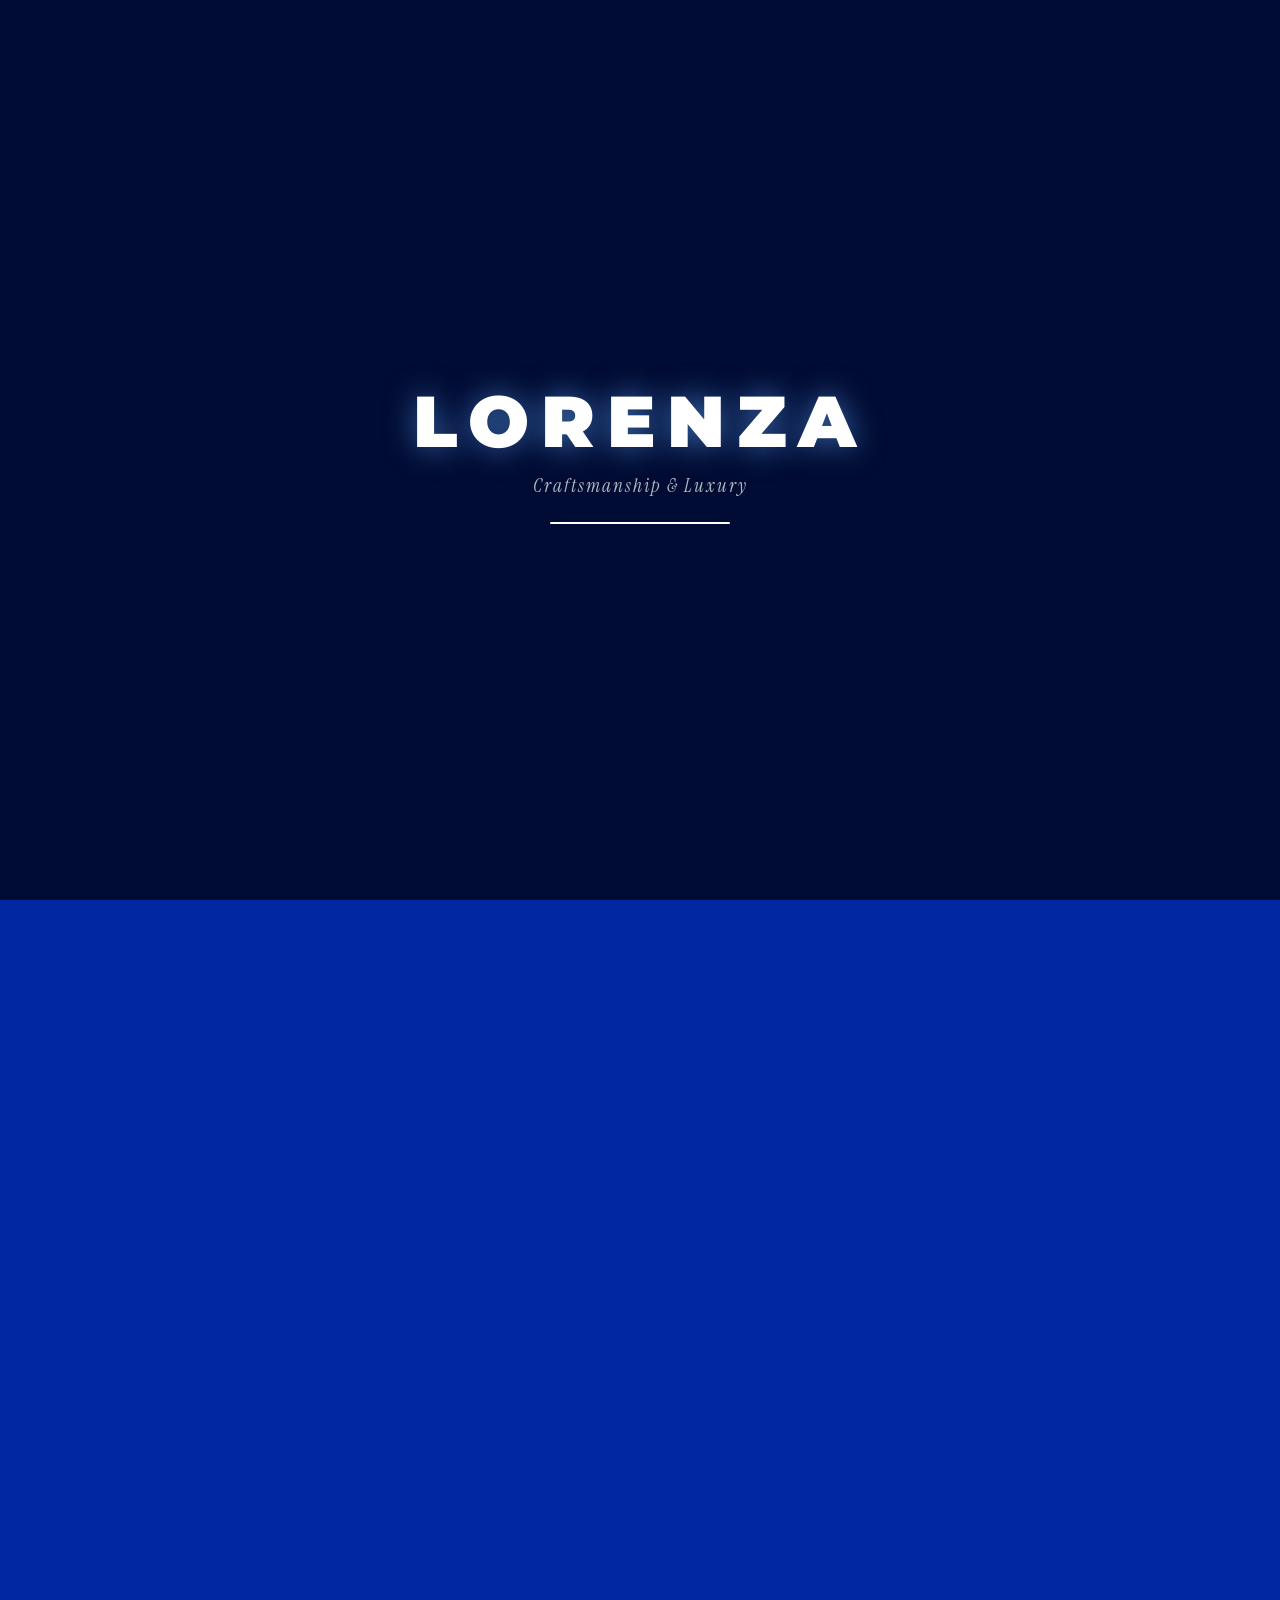
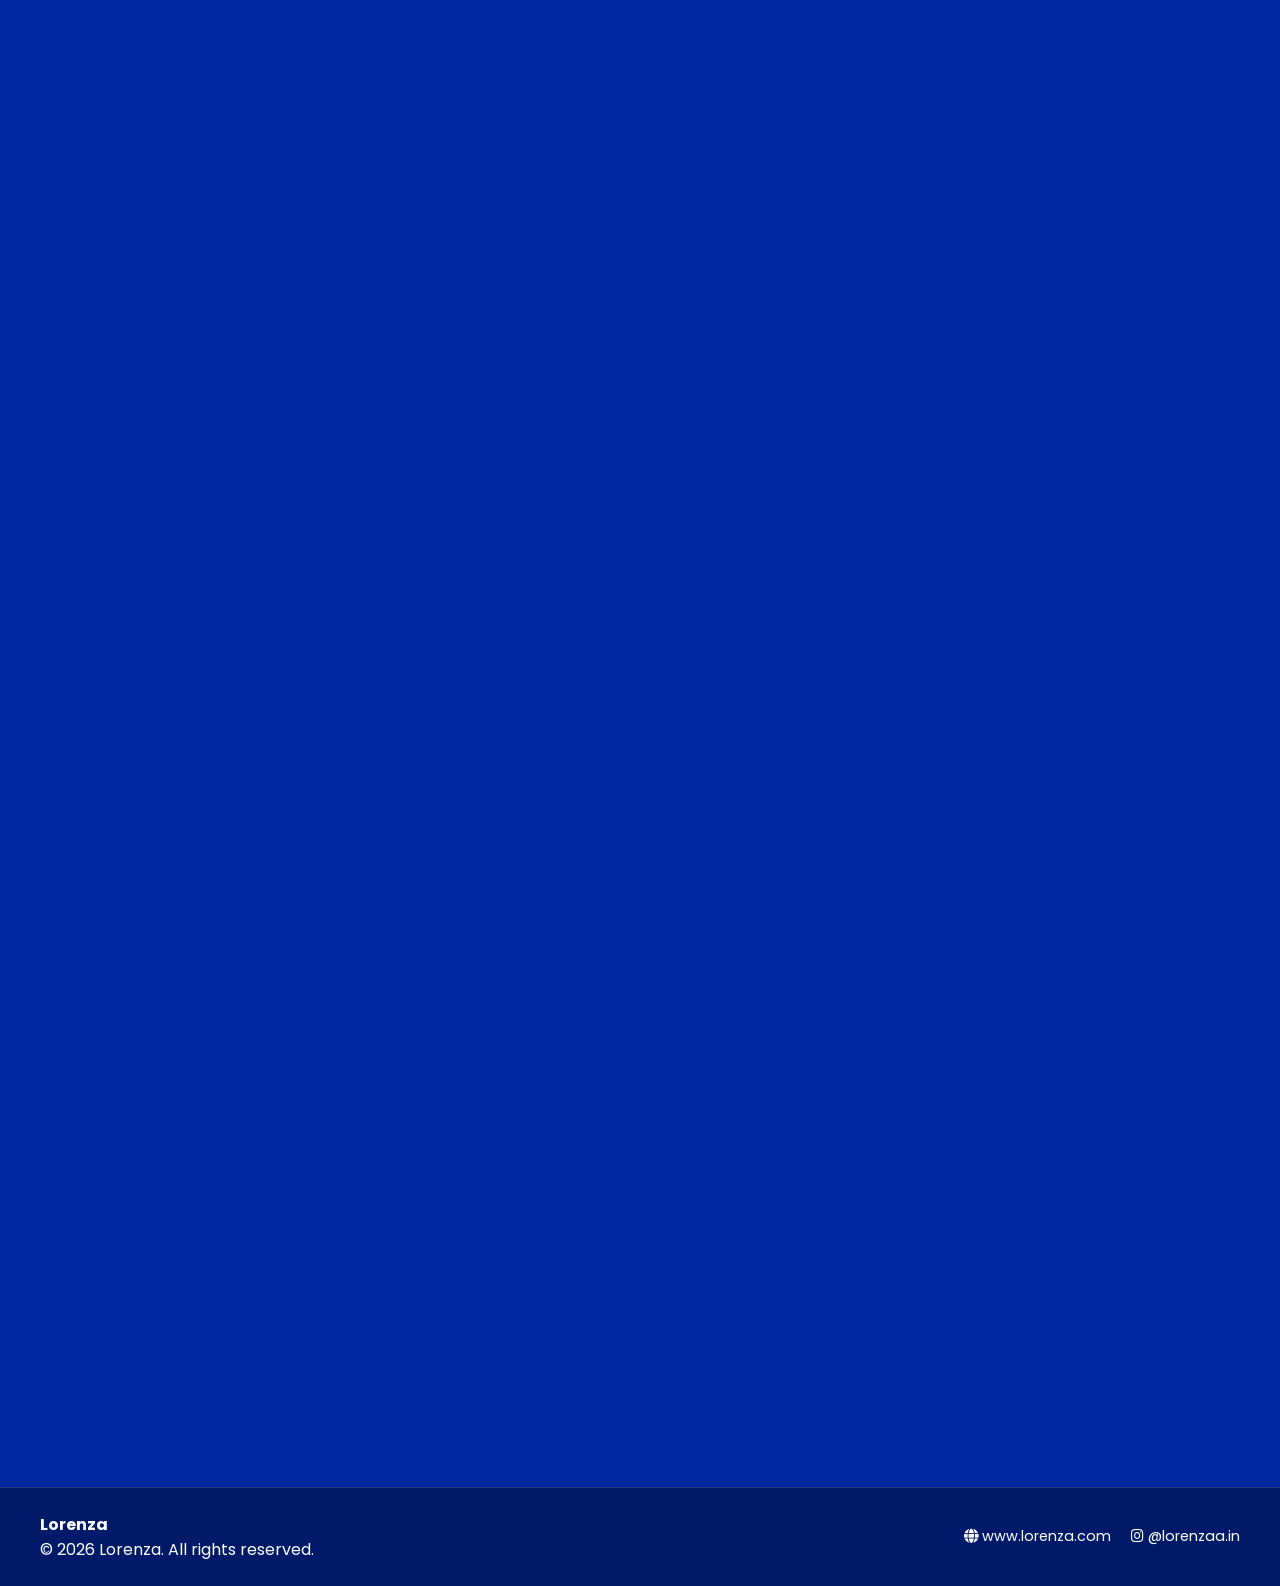
==== index.html @ 046323b3 "Rename main.html to index.html" ====
<!DOCTYPE html>
<html lang="en">
<head>
    <meta charset="UTF-8">
    <meta name="viewport" content="width=device-width, initial-scale=1.0">
    <title>Lorenza | Your Shopping Destination</title>
    
    <!-- Google Fonts -->
    <link rel="preconnect" href="https://fonts.googleapis.com">
    <link rel="preconnect" href="https://fonts.gstatic.com" crossorigin>
    <link href="https://fonts.googleapis.com/css2?family=Instrument+Serif:ital@0;1&family=Montserrat:wght@900&family=Poppins:wght@300;400;500;600;700&display=swap" rel="stylesheet">
    
    <!-- FontAwesome Icons -->
    <link rel="stylesheet" href="https://cdnjs.cloudflare.com/ajax/libs/font-awesome/6.4.0/css/all.min.css">
    
    <link rel="stylesheet" href="style.css">
</head>
<body>

    <!-- Minimalist Text Preloader -->
    <div id="preloader">
        <div class="preloader-content">
            <h1 class="loader-logo">LORENZA</h1>
            <p class="loader-tagline">Craftsmanship & Luxury</p>
            <div class="loader-bar"><div class="loader-progress"></div></div>
        </div>
    </div>

    <!-- Wavy Background Overlay -->
    <div class="bg-pattern"></div>

    <!-- Glassmorphic Nav Bar -->
    <div class="nav-bar">
        <div class="logo">
            <img src="Assets/logo.png" alt="Lorenza Logo">
            <h4 class="head-nav-bar">Lorenza</h4>
        </div>
        
        <button class="menu-toggle" id="menu-toggle" aria-label="Toggle Navigation Menu">
            <i class="fa-solid fa-bars"></i>
        </button>

        <ul id="nav-links">
            <li><a href="#home">Home</a></li>
            <li><a href="#products">Products</a></li>
            <li><a href="#craftsmanship">Craftsmanship</a></li>
            <li><a href="#reviews">Reviews</a></li>
            <li><a href="#faq">FAQ</a></li>
            <li><a href="#contact">Contact</a></li>
            <li><button id="open-admin-btn" class="nav-admin-btn"><i class="fa-solid fa-lock"></i> Admin</button></li>
        </ul>
    </div>

    <!-- 1. Hero Section -->
    <section class="hero reveal" id="home">
        <p class="kicker">Introducing</p>
        
        <h1 class="brand-display">
            <span>LO</span>
            <span>REN</span>
            <span>ZA</span>
        </h1>

        <p class="tagline">Your Premium Shopping Destination.</p>
        
        <div class="hero-actions">
            <a href="#products" class="btn btn-primary">Shop New Arrivals <i class="fa-solid fa-arrow-right"></i></a>
            <a href="#reviews" class="btn btn-secondary">Client Feedback</a>
        </div>
    </section>

    <!-- Press Banner -->
    <section class="press-strip reveal">
        <p class="press-title">AS FEATURED IN</p>
        <div class="press-logos">
            <span>VOGUE</span>
            <span>GQ</span>
            <span>HARPER'S BAZAAR</span>
            <span>ELLE</span>
            <span>ARCHITECTURAL DIGEST</span>
        </div>
    </section>

    <!-- 2. Featured Products Section -->
    <section class="products-section reveal" id="products">
        <div class="section-header">
            <h2>Curated Collection</h2>
            <p>Handcrafted quality and modern luxury delivered straight to your door.</p>
        </div>

        <!-- Dynamic Product Grid -->
        <div class="product-grid" id="product-grid"></div>
    </section>

    <!-- 3. Craftsmanship Spotlight Section -->
    <section class="craft-section reveal" id="craftsmanship">
        <div class="craft-grid">
            <div class="craft-card glass-card">
                <i class="fa-solid fa-gem craft-icon"></i>
                <h3>Hand-Selected Materials</h3>
                <p>Every piece originates from top-tier full-grain Tuscan leather, sapphire crystal glass, and aerospace-grade acoustics.</p>
            </div>
            <div class="craft-card glass-card">
                <i class="fa-solid fa-compass-drafting craft-icon"></i>
                <h3>Precision Engineering</h3>
                <p>Designed with exact tolerances. Our chronographs and audio equipment undergo over 120 hours of manual testing.</p>
            </div>
            <div class="craft-card glass-card">
                <i class="fa-solid fa-award craft-icon"></i>
                <h3>Lifetime Guarantee</h3>
                <p>We stand behind the timeless durability of our goods with comprehensive authenticity & care certificates.</p>
            </div>
        </div>
    </section>

    <!-- 4. Humanized Reviews Section -->
    <section class="reviews-section reveal" id="reviews">
        <div class="section-header">
            <p class="subtitle">Real Experiences</p>
            <h2>What Our Clients Say</h2>
            <p>Unfiltered stories from patrons around the world.</p>
        </div>

        <div class="reviews-grid">
            <!-- Review 1 -->
            <div class="review-card glass-card">
                <div class="review-card-top">
                    <div class="reviewer-profile">
                        <img src="https://images.unsplash.com/photo-1534528741775-53994a69daeb?q=80&w=200&auto=format&fit=crop" alt="Sophia Lin" class="reviewer-avatar">
                        <div>
                            <strong>Sophia Lin</strong>
                            <span class="reviewer-location">London, UK</span>
                        </div>
                    </div>
                    <span class="verified-badge"><i class="fa-solid fa-circle-check"></i> Verified Buyer</span>
                </div>

                <div class="stars">
                    <i class="fa-solid fa-star"></i><i class="fa-solid fa-star"></i><i class="fa-solid fa-star"></i><i class="fa-solid fa-star"></i><i class="fa-solid fa-star"></i>
                </div>

                <p class="review-text">"I was honestly nervous buying leather online without feeling it first. But when the package arrived three days later, the smell of genuine Italian leather filled the room. Fits my 15" laptop effortlessly, and six months in, the leather is aging into a gorgeous patina."</p>

                <div class="purchased-tag">
                    <i class="fa-solid fa-bag-shopping"></i> Purchased: <span>The Royal Leather Tote</span>
                </div>
            </div>

            <!-- Review 2 -->
            <div class="review-card glass-card">
                <div class="review-card-top">
                    <div class="reviewer-profile">
                        <img src="https://images.unsplash.com/photo-1507003211169-0a1dd7228f2d?q=80&w=200&auto=format&fit=crop" alt="David Miller" class="reviewer-avatar">
                        <div>
                            <strong>David Miller</strong>
                            <span class="reviewer-location">Toronto, Canada</span>
                        </div>
                    </div>
                    <span class="verified-badge"><i class="fa-solid fa-circle-check"></i> Verified Buyer</span>
                </div>

                <div class="stars">
                    <i class="fa-solid fa-star"></i><i class="fa-solid fa-star"></i><i class="fa-solid fa-star"></i><i class="fa-solid fa-star"></i><i class="fa-solid fa-star"></i>
                </div>

                <p class="review-text">"Placed my order directly over WhatsApp while sitting at my desk—super quick response from the support team. The chronograph has a solid, substantial weight on the wrist, and the sapphire glass hasn't picked up a single scratch despite daily office wear."</p>

                <div class="purchased-tag">
                    <i class="fa-solid fa-bag-shopping"></i> Purchased: <span>Monarch Chronograph</span>
                </div>
            </div>

            <!-- Review 3 -->
            <div class="review-card glass-card">
                <div class="review-card-top">
                    <div class="reviewer-profile">
                        <img src="https://images.unsplash.com/photo-1517841905240-472988babdf9?q=80&w=200&auto=format&fit=crop" alt="Priya Sharma" class="reviewer-avatar">
                        <div>
                            <strong>Priya Sharma</strong>
                            <span class="reviewer-location">Bengaluru, India</span>
                        </div>
                    </div>
                    <span class="verified-badge"><i class="fa-solid fa-circle-check"></i> Verified Buyer</span>
                </div>

                <div class="stars">
                    <i class="fa-solid fa-star"></i><i class="fa-solid fa-star"></i><i class="fa-solid fa-star"></i><i class="fa-solid fa-star"></i><i class="fa-solid fa-star"></i>
                </div>

                <p class="review-text">"Gifted these frames to my partner for his birthday. The gift packaging felt like a luxury event in itself. The frames are light, don't pinch behind the ears, and look sharp in direct sunlight."</p>

                <div class="purchased-tag">
                    <i class="fa-solid fa-bag-shopping"></i> Purchased: <span>Azure Aviator Frames</span>
                </div>
            </div>
        </div>
    </section>

    <!-- 5. FAQ Accordion Section -->
    <section class="faq-section reveal" id="faq">
        <div class="glass-container">
            <div class="section-header">
                <p class="subtitle">Information & Support</p>
                <h2>Frequently Asked Questions</h2>
            </div>
            <div class="faq-accordion">
                <div class="faq-item">
                    <button class="faq-question"><span>How do I place an order on Lorenza?</span> <i class="fa-solid fa-chevron-down"></i></button>
                    <div class="faq-answer"><p>Simply click "Add to Bag" on any catalog item. Our automated system directly connects you to our private WhatsApp VIP Order Concierge with pre-filled item specifications.</p></div>
                </div>
                <div class="faq-item">
                    <button class="faq-question"><span>Are all items 100% authentic?</span> <i class="fa-solid fa-chevron-down"></i></button>
                    <div class="faq-answer"><p>Yes. Every piece is sourced directly from artisan workshops and comes with a serial-numbered certificate of authenticity.</p></div>
                </div>
                <div class="faq-item">
                    <button class="faq-question"><span>What is your global express shipping timeline?</span> <i class="fa-solid fa-chevron-down"></i></button>
                    <div class="faq-answer"><p>We offer complimentary express shipping on orders over $150. Typical international delivery time spans 2 to 5 business days via DHL Express.</p></div>
                </div>
                <div class="faq-item">
                    <button class="faq-question"><span>How does the Admin Management Portal work?</span> <i class="fa-solid fa-chevron-down"></i></button>
                    <div class="faq-answer"><p>Click the "Admin" button in the navigation header, log in with authorized credentials, and manage live inventory, product photos, pricing, and stock status in real-time.</p></div>
                </div>
            </div>
        </div>
    </section>

    <!-- 6. Services Section -->
    <section class="services-section reveal" id="services">
        <div class="service-box">
            <i class="fa-solid fa-truck-fast"></i>
            <h3>Express Delivery</h3>
            <p>Complimentary global shipping on all orders over $150.</p>
        </div>
        <div class="service-box">
            <i class="fa-solid fa-shield-halved"></i>
            <h3>Authenticity Guaranteed</h3>
            <p>100% verified authentic goods sourced directly from artisan ateliers.</p>
        </div>
        <div class="service-box">
            <i class="fa-solid fa-headset"></i>
            <h3>VIP Support</h3>
            <p>Dedicated 24/7 concierge service for personalized style consultations.</p>
        </div>
    </section>

    <!-- 7. Newsletter Section -->
    <section class="newsletter-section reveal" id="contact">
        <div class="newsletter-card">
            <h2>Join the Lorenza Club</h2>
            <p>Subscribe to receive private invitations to new drops and private sales.</p>
            <form class="newsletter-form" onsubmit="event.preventDefault();">
                <input type="email" placeholder="Enter your email address..." required aria-label="Email address">
                <button type="submit">Subscribe</button>
            </form>
        </div>
    </section>

    <!-- Footer -->
    <footer class="footer-bar">
        <div class="footer-brand">
            <h4>Lorenza</h4>
            <p>© 2026 Lorenza. All rights reserved.</p>
        </div>
        <div class="footer-links">
            <a href="https://www.lorenza.com" target="_blank"><i class="fa-solid fa-globe"></i> www.lorenza.com</a>
            <a href="https://instagram.com/lorenzaa.in" target="_blank"><i class="fa-brands fa-instagram"></i> @lorenzaa.in</a>
        </div>
    </footer>

    <!-- Toast Notification -->
    <div id="toast" class="toast-notification">
        <i class="fa-brands fa-whatsapp"></i>
        <span id="toast-msg">Opening WhatsApp...</span>
    </div>

    <!-- ADMIN LOGIN MODAL -->
    <div class="modal-overlay" id="login-modal">
        <div class="modal-card">
            <button class="modal-close" id="close-login-btn"><i class="fa-solid fa-xmark"></i></button>
            <div class="modal-header">
                <i class="fa-solid fa-shield-halved modal-icon"></i>
                <h2>Admin Verification</h2>
                <p>Enter high-security credentials to access Lorenza portal.</p>
            </div>
            <form id="admin-login-form">
                <div class="form-group">
                    <label for="admin-email">Admin Email</label>
                    <input type="email" id="admin-email" placeholder="admin@lorenza.com" required>
                </div>
                <div class="form-group">
                    <label for="admin-pass">Security Password</label>
                    <input type="password" id="admin-pass" placeholder="••••••••••••" required>
                </div>
                <p class="error-msg" id="login-error">Incorrect credentials. Please try again.</p>
                <button type="submit" class="btn btn-primary full-width">Verify & Login</button>
            </form>
        </div>
    </div>

    <!-- ADVANCED ADMIN DASHBOARD MODAL -->
    <div class="modal-overlay" id="admin-modal">
        <div class="modal-card modal-dashboard">
            <div class="dash-top-bar">
                <div class="dash-title">
                    <i class="fa-solid fa-sliders"></i>
                    <div>
                        <h2>Lorenza Control Center</h2>
                        <p>Manage inventory, upload photos, and update catalog in real-time.</p>
                    </div>
                </div>
                <button class="btn btn-secondary btn-sm" id="admin-logout-btn"><i class="fa-solid fa-right-from-bracket"></i> Logout</button>
            </div>

            <!-- Stats Summary -->
            <div class="admin-stats-grid">
                <div class="stat-card">
                    <i class="fa-solid fa-box-archive"></i>
                    <div><span class="stat-value" id="stat-total-products">0</span><span class="stat-label">Total Items</span></div>
                </div>
                <div class="stat-card">
                    <i class="fa-solid fa-dollar-sign"></i>
                    <div><span class="stat-value" id="stat-total-value">$0.00</span><span class="stat-label">Catalog Value</span></div>
                </div>
                <div class="stat-card">
                    <i class="fa-solid fa-circle-check"></i>
                    <div><span class="stat-value" id="stat-instock-count">0</span><span class="stat-label">In Stock</span></div>
                </div>
            </div>

            <!-- Navigation Tabs -->
            <div class="admin-tabs">
                <button class="tab-btn active" id="tab-btn-list"><i class="fa-solid fa-list"></i> Catalog Inventory</button>
                <button class="tab-btn" id="tab-btn-add"><i class="fa-solid fa-plus"></i> <span id="add-tab-title">Add New Product</span></button>
            </div>

            <!-- TAB 1: Catalog Management Table -->
            <div class="tab-content active" id="tab-content-list">
                <div class="table-actions">
                    <div class="search-input-box">
                        <i class="fa-solid fa-magnifying-glass"></i>
                        <input type="text" id="admin-search-input" placeholder="Search catalog by name...">
                    </div>
                </div>
                <div class="table-responsive">
                    <table class="admin-table">
                        <thead>
                            <tr>
                                <th>Photo</th>
                                <th>Title</th>
                                <th>Category</th>
                                <th>Price</th>
                                <th>Status</th>
                                <th>Actions</th>
                            </tr>
                        </thead>
                        <tbody id="admin-table-body"></tbody>
                    </table>
                </div>
            </div>

            <!-- TAB 2: Add/Edit Product Form -->
            <div class="tab-content" id="tab-content-add">
                <form id="add-product-form" class="admin-form">
                    <input type="hidden" id="edit-prod-id" value="">
                    
                    <div class="form-grid">
                        <div class="form-group">
                            <label for="prod-title">Product Title</label>
                            <input type="text" id="prod-title" placeholder="e.g. Royal Leather Tote" required>
                        </div>
                        <div class="form-group">
                            <label for="prod-price">Price ($)</label>
                            <input type="number" step="0.01" id="prod-price" placeholder="340.00" required>
                        </div>
                    </div>

                    <div class="form-grid">
                        <div class="form-group">
                            <label for="prod-category">Category</label>
                            <select id="prod-category" class="form-select" required>
                                <option value="Bags">Bags & Leather</option>
                                <option value="Watches">Timepieces & Watches</option>
                                <option value="Audio">Audio & Studio</option>
                                <option value="Eyewear">Eyewear & Frames</option>
                                <option value="Accessories">Accessories</option>
                            </select>
                        </div>
                        <div class="form-group">
                            <label for="prod-badge">Badge Tag (Optional)</label>
                            <input type="text" id="prod-badge" placeholder="e.g. Bestseller, Limited, New">
                        </div>
                    </div>

                    <div class="form-group">
                        <label>Product Image</label>
                        <div class="image-upload-wrapper">
                            <div class="file-dropzone">
                                <i class="fa-solid fa-cloud-arrow-up"></i>
                                <span>Choose Image File</span>
                                <input type="file" id="prod-file-input" accept="image/*">
                            </div>
                            <span class="upload-or">OR</span>
                            <input type="url" id="prod-image-url" placeholder="Paste Direct Image URL (https://...)" class="url-fallback-input">
                        </div>
                        <div id="image-preview-container" class="preview-box hidden">
                            <img id="image-preview" src="" alt="Preview">
                            <span class="preview-filename" id="preview-filename">Selected photo</span>
                        </div>
                    </div>

                    <div class="form-group">
                        <label for="prod-desc">Description (Optional)</label>
                        <textarea id="prod-desc" rows="3" placeholder="Brief details regarding materials, sizing, or origins..."></textarea>
                    </div>

                    <div class="form-group checkbox-group">
                        <label class="toggle-switch">
                            <input type="checkbox" id="prod-instock" checked>
                            <span class="slider"></span>
                        </label>
                        <span>Item is In Stock & Available for Order</span>
                    </div>

                    <div class="form-actions">
                        <button type="button" class="btn btn-secondary" id="cancel-edit-btn">Cancel</button>
                        <button type="submit" class="btn btn-primary" id="save-prod-btn"><i class="fa-solid fa-floppy-disk"></i> Save Product</button>
                    </div>
                </form>
            </div>
        </div>
    </div>

    <script type="module" src="script.js"></script>
</body>
</html>
---- style.css ----
/* --- Resets & Global Styles --- */
* {
    margin: 0;
    padding: 0;
    box-sizing: border-box;
    scroll-behavior: smooth;
}

body {
    font-family: 'Poppins', sans-serif;
    background-color: #0128a1;
    color: #ffffff;
    min-height: 100vh;
    overflow-x: hidden;
    position: relative;
}

/* --- Minimalist Text Preloader --- */
#preloader {
    position: fixed;
    inset: 0;
    background: #000c33;
    z-index: 9999;
    display: flex;
    align-items: center;
    justify-content: center;
    transition: opacity 0.8s ease, visibility 0.8s ease;
}

#preloader.fade-out {
    opacity: 0;
    visibility: hidden;
}

.preloader-content {
    text-align: center;
}

.loader-logo {
    font-family: 'Montserrat', sans-serif;
    font-size: clamp(2.5rem, 6vw, 4.5rem);
    font-weight: 900;
    letter-spacing: 12px;
    color: #ffffff;
    animation: loaderPulse 2s ease-in-out infinite alternate;
    text-shadow: 0 0 30px rgba(96, 165, 250, 0.6);
}

.loader-tagline {
    font-family: 'Instrument Serif', serif;
    font-style: italic;
    font-size: 1.2rem;
    color: rgba(255, 255, 255, 0.7);
    margin: 8px 0 24px;
    letter-spacing: 2px;
}

.loader-bar {
    width: 180px;
    height: 2px;
    background: rgba(255, 255, 255, 0.15);
    margin: 0 auto;
    border-radius: 4px;
    overflow: hidden;
}

.loader-progress {
    width: 100%;
    height: 100%;
    background: #ffffff;
    animation: loaderSlide 1.5s cubic-bezier(0.65, 0, 0.35, 1) infinite;
}

@keyframes loaderPulse {
    0% { opacity: 0.6; transform: scale(0.98); }
    100% { opacity: 1; transform: scale(1); }
}

@keyframes loaderSlide {
    0% { transform: translateX(-100%); }
    100% { transform: translateX(100%); }
}

/* --- Background Pattern --- */
.bg-pattern {
    position: fixed;
    inset: 0;
    z-index: -1;
    background: 
        radial-gradient(circle at 50% 20%, #004dff 0%, #001248 100%),
        repeating-linear-gradient(
            45deg,
            rgba(255, 255, 255, 0.03) 0px,
            rgba(255, 255, 255, 0.03) 15px,
            transparent 15px,
            transparent 30px
        );
}

.reveal {
    opacity: 0;
    transform: translateY(40px);
    transition: opacity 0.8s cubic-bezier(0.16, 1, 0.3, 1), transform 0.8s cubic-bezier(0.16, 1, 0.3, 1);
}

.reveal.active {
    opacity: 1;
    transform: translateY(0);
}

/* --- Navigation Bar --- */
.nav-bar {
    display: flex;
    justify-content: space-between;
    align-items: center;
    padding: 12px 28px;
    margin: 16px 24px;
    border-radius: 16px;
    background: rgba(255, 255, 255, 0.12);
    -webkit-backdrop-filter: blur(16px);
    backdrop-filter: blur(16px);
    border: 1px solid rgba(255, 255, 255, 0.25);
    position: sticky;
    top: 16px;
    z-index: 1000;
}

.nav-bar > .logo { display: flex; align-items: center; gap: 14px; }
.nav-bar > .logo > img { width: 42px; height: 42px; border-radius: 50%; border: 2px solid rgba(255, 255, 255, 0.4); object-fit: cover; }
.head-nav-bar { color: #ffffff; font-size: 1.3rem; font-weight: 600; }

.nav-bar ul { display: flex; align-items: center; gap: 16px; list-style: none; }
.nav-bar ul li a {
    text-decoration: none; color: rgba(255, 255, 255, 0.85); font-size: 0.88rem; font-weight: 500; padding: 6px 12px; border-radius: 8px; transition: all 0.3s ease;
}
.nav-bar ul li a:hover { color: #ffffff; background: rgba(255, 255, 255, 0.2); }

.nav-admin-btn {
    background: rgba(255, 255, 255, 0.2); border: 1px solid rgba(255, 255, 255, 0.35); color: #fff;
    padding: 6px 16px; border-radius: 50px; cursor: pointer; font-size: 0.85rem; font-weight: 500;
    transition: all 0.3s ease; display: flex; align-items: center; gap: 6px;
}
.nav-admin-btn:hover { background: #ffffff; color: #0128a1; }
.menu-toggle { display: none; background: transparent; border: none; color: #ffffff; font-size: 1.4rem; cursor: pointer; }

/* --- Hero Section --- */
.hero { display: flex; flex-direction: column; align-items: center; text-align: center; padding: 70px 20px 60px; max-width: 900px; margin: 0 auto; }
.kicker { font-family: 'Instrument Serif', serif; font-style: italic; font-size: 2.5rem; color: rgba(255, 255, 255, 0.9); margin-bottom: -15px; }
.brand-display { font-family: 'Montserrat', sans-serif; font-weight: 900; font-size: clamp(4rem, 12vw, 8rem); line-height: 0.85; margin: 20px 0; text-shadow: 0 10px 30px rgba(0, 0, 0, 0.3); }
.brand-display span { display: inline-block; transition: transform 0.4s ease; }
.brand-display span:hover { transform: scale(1.04) translateY(-4px); }
.tagline { font-family: 'Instrument Serif', serif; font-size: clamp(1.5rem, 3.5vw, 2.4rem); margin-bottom: 30px; }

.hero-actions { display: flex; gap: 16px; flex-wrap: wrap; justify-content: center; }

/* --- Buttons --- */
.btn { padding: 14px 28px; border-radius: 50px; font-size: 0.95rem; font-weight: 600; text-decoration: none; transition: all 0.3s ease; display: inline-flex; align-items: center; gap: 10px; cursor: pointer; border: none; }
.btn-primary { background: #ffffff; color: #0128a1; box-shadow: 0 10px 25px rgba(0, 0, 0, 0.2); }
.btn-primary:hover { background: #f0f0f0; transform: translateY(-3px); }
.btn-secondary { background: rgba(255, 255, 255, 0.15); color: #ffffff; border: 1px solid rgba(255, 255, 255, 0.3); backdrop-filter: blur(10px); }
.btn-secondary:hover { background: rgba(255, 255, 255, 0.25); transform: translateY(-3px); }
.btn-sm { padding: 8px 16px; font-size: 0.85rem; }
.full-width { width: 100%; justify-content: center; }

/* --- Press Strip --- */
.press-strip { text-align: center; padding: 30px 20px 50px; border-bottom: 1px solid rgba(255, 255, 255, 0.1); }
.press-title { font-size: 0.75rem; letter-spacing: 3px; color: rgba(255, 255, 255, 0.6); margin-bottom: 16px; }
.press-logos { display: flex; justify-content: center; align-items: center; gap: 40px; flex-wrap: wrap; font-family: 'Montserrat', sans-serif; font-weight: 900; font-size: 1.1rem; color: rgba(255, 255, 255, 0.4); }

/* --- Product Section & Grid --- */
.products-section { max-width: 1200px; margin: 60px auto 80px; padding: 0 24px; }
.section-header { text-align: center; margin-bottom: 45px; }
.section-header h2 { font-family: 'Instrument Serif', serif; font-size: 3rem; font-weight: 400; }
.section-header p { color: rgba(255, 255, 255, 0.8); }
.subtitle { font-family: 'Instrument Serif', serif; font-style: italic; font-size: 1.8rem; color: rgba(255, 255, 255, 0.9); }

.product-grid { display: grid; grid-template-columns: repeat(auto-fit, minmax(260px, 1fr)); gap: 30px; }

/* Empty Product Fallback Card */
.empty-catalog-card {
    grid-column: 1 / -1;
    background: rgba(255, 255, 255, 0.08);
    backdrop-filter: blur(20px);
    border: 1px dashed rgba(255, 255, 255, 0.3);
    border-radius: 24px;
    padding: 60px 30px;
    text-align: center;
    max-width: 600px;
    margin: 0 auto;
}

.empty-catalog-card i { font-size: 3rem; color: #60a5fa; margin-bottom: 18px; }
.empty-catalog-card h3 { font-family: 'Instrument Serif', serif; font-size: 2.2rem; font-weight: 400; margin-bottom: 10px; }
.empty-catalog-card p { color: rgba(255, 255, 255, 0.8); font-size: 0.98rem; line-height: 1.6; margin-bottom: 24px; }

/* Product Card */
.product-card {
    background: rgba(255, 255, 255, 0.08); backdrop-filter: blur(16px);
    border: 1px solid rgba(255, 255, 255, 0.18); border-radius: 20px; overflow: hidden;
    transition: all 0.4s ease;
}
.product-card:hover { transform: translateY(-10px); box-shadow: 0 25px 50px rgba(0, 0, 0, 0.4); }
.card-image { position: relative; height: 260px; overflow: hidden; }
.card-image img { width: 100%; height: 100%; object-fit: cover; transition: transform 0.6s ease; }
.product-card:hover .card-image img { transform: scale(1.08); }
.badge { position: absolute; top: 15px; left: 15px; background: rgba(0,0,0,0.6); backdrop-filter: blur(8px); color: #fff; padding: 4px 12px; border-radius: 12px; font-size: 0.75rem; }
.card-details { padding: 20px; }
.card-details h3 { font-size: 1.15rem; font-weight: 600; margin-bottom: 6px; }
.price { font-size: 1.25rem; font-weight: 700; margin-bottom: 16px; }

.add-to-cart-btn {
    width: 100%; padding: 12px; border: none; border-radius: 12px; background: rgba(255, 255, 255, 0.18);
    color: #fff; font-weight: 600; cursor: pointer; transition: all 0.3s ease; display: flex; align-items: center; justify-content: center; gap: 8px;
}
.add-to-cart-btn:hover { background: #ffffff; color: #0128a1; }

/* --- Craftsmanship Spotlight --- */
.craft-section { max-width: 1200px; margin: 0 auto 80px; padding: 0 24px; }
.craft-grid { display: grid; grid-template-columns: repeat(auto-fit, minmax(280px, 1fr)); gap: 24px; }
.glass-card { background: rgba(255, 255, 255, 0.08); backdrop-filter: blur(16px); border: 1px solid rgba(255, 255, 255, 0.18); border-radius: 24px; padding: 32px 28px; }
.craft-icon { font-size: 2.2rem; color: #60a5fa; margin-bottom: 18px; }
.craft-card h3 { font-size: 1.25rem; margin-bottom: 10px; }
.craft-card p { font-size: 0.9rem; color: rgba(255,255,255,0.8); line-height: 1.6; }

/* --- Humanized Reviews Section --- */
.reviews-section { max-width: 1200px; margin: 0 auto 80px; padding: 0 24px; }
.reviews-grid { display: grid; grid-template-columns: repeat(auto-fit, minmax(320px, 1fr)); gap: 28px; }

.review-card {
    display: flex;
    flex-direction: column;
    justify-content: space-between;
    transition: transform 0.3s ease, box-shadow 0.3s ease;
}

.review-card:hover {
    transform: translateY(-6px);
    box-shadow: 0 20px 40px rgba(0, 0, 0, 0.3);
}

.review-card-top {
    display: flex;
    justify-content: space-between;
    align-items: flex-start;
    margin-bottom: 18px;
}

.reviewer-profile {
    display: flex;
    align-items: center;
    gap: 12px;
}

.reviewer-avatar {
    width: 48px;
    height: 48px;
    border-radius: 50%;
    object-fit: cover;
    border: 2px solid rgba(255, 255, 255, 0.4);
}

.reviewer-profile strong {
    display: block;
    font-size: 0.98rem;
    font-weight: 600;
}

.reviewer-location {
    font-size: 0.78rem;
    color: rgba(255, 255, 255, 0.6);
}

.verified-badge {
    font-size: 0.72rem;
    color: #4ade80;
    background: rgba(74, 222, 128, 0.15);
    padding: 4px 10px;
    border-radius: 50px;
    border: 1px solid rgba(74, 222, 128, 0.3);
    white-space: nowrap;
}

.review-card .stars {
    color: #f59e0b;
    margin-bottom: 14px;
    font-size: 0.88rem;
}

.review-text {
    font-size: 0.92rem;
    line-height: 1.7;
    color: rgba(255, 255, 255, 0.9);
    margin-bottom: 22px;
    flex-grow: 1;
}

.purchased-tag {
    font-size: 0.78rem;
    color: rgba(255, 255, 255, 0.7);
    background: rgba(0, 0, 0, 0.25);
    padding: 8px 14px;
    border-radius: 12px;
    border: 1px solid rgba(255, 255, 255, 0.1);
    display: flex;
    align-items: center;
    gap: 8px;
}

.purchased-tag span {
    color: #ffffff;
    font-weight: 500;
}

/* --- FAQ Accordion --- */
.faq-section { max-width: 900px; margin: 0 auto 80px; padding: 0 24px; }
.glass-container { background: rgba(255, 255, 255, 0.1); backdrop-filter: blur(20px); border: 1px solid rgba(255, 255, 255, 0.2); border-radius: 28px; padding: 50px 40px; }
.faq-accordion { display: flex; flex-direction: column; gap: 14px; margin-top: 30px; }
.faq-item { background: rgba(0,0,0,0.2); border-radius: 16px; border: 1px solid rgba(255,255,255,0.12); overflow: hidden; }
.faq-question { width: 100%; padding: 18px 24px; background: transparent; border: none; color: #fff; font-size: 1rem; font-weight: 500; text-align: left; cursor: pointer; display: flex; justify-content: space-between; align-items: center; }
.faq-question i { transition: transform 0.3s ease; }
.faq-item.active .faq-question i { transform: rotate(180deg); }
.faq-answer { max-height: 0; overflow: hidden; transition: max-height 0.4s ease, padding 0.4s ease; padding: 0 24px; }
.faq-item.active .faq-answer { max-height: 200px; padding: 0 24px 20px; }
.faq-answer p { font-size: 0.9rem; color: rgba(255,255,255,0.8); line-height: 1.6; }

/* --- Services & Newsletter --- */
.services-section { max-width: 1200px; margin: 0 auto 80px; padding: 0 24px; display: grid; grid-template-columns: repeat(auto-fit, minmax(280px, 1fr)); gap: 24px; }
.service-box { background: rgba(255, 255, 255, 0.06); border: 1px solid rgba(255, 255, 255, 0.15); border-radius: 20px; padding: 35px 25px; text-align: center; }
.service-box i { font-size: 2.4rem; margin-bottom: 16px; }

.newsletter-section { max-width: 800px; margin: 0 auto 80px; padding: 0 24px; }
.newsletter-card { background: rgba(0, 0, 0, 0.25); backdrop-filter: blur(20px); border: 1px solid rgba(255, 255, 255, 0.2); border-radius: 24px; padding: 40px 30px; text-align: center; }
.newsletter-form { display: flex; gap: 12px; max-width: 500px; margin: 20px auto 0; }
.newsletter-form input { flex: 1; padding: 14px 20px; border-radius: 50px; border: 1px solid rgba(255, 255, 255, 0.3); background: rgba(255, 255, 255, 0.15); color: #fff; outline: none; font-size: 16px; }
.newsletter-form button { padding: 14px 28px; border-radius: 50px; border: none; background: #ffffff; color: #0128a1; font-weight: 600; cursor: pointer; }

.footer-bar { display: flex; justify-content: space-between; align-items: center; padding: 24px 40px; background: rgba(0, 0, 0, 0.35); border-top: 1px solid rgba(255, 255, 255, 0.15); }
.footer-links { display: flex; gap: 20px; }
.footer-links a { color: #ffffff; text-decoration: none; font-size: 0.9rem; }

/* --- Toast Notification --- */
.toast-notification { position: fixed; bottom: 30px; right: 30px; display: flex; align-items: center; gap: 12px; padding: 16px 24px; border-radius: 16px; background: rgba(0, 0, 0, 0.85); backdrop-filter: blur(20px); border: 1px solid rgba(255, 255, 255, 0.25); color: #ffffff; font-size: 0.95rem; z-index: 2000; opacity: 0; transform: translateY(20px); pointer-events: none; transition: all 0.4s ease; }
.toast-notification i { font-size: 1.5rem; color: #25D366; }
.toast-notification.show { opacity: 1; transform: translateY(0); }

/* --- Modals & Admin Dashboard --- */
.modal-overlay { position: fixed; inset: 0; background: rgba(0, 0, 0, 0.65); backdrop-filter: blur(12px); display: flex; align-items: center; justify-content: center; padding: 20px; z-index: 3000; opacity: 0; pointer-events: none; transition: opacity 0.3s ease; }
.modal-overlay.active { opacity: 1; pointer-events: all; }
.modal-card { background: rgba(10, 25, 70, 0.85); border: 1px solid rgba(255, 255, 255, 0.25); border-radius: 24px; padding: 36px; width: 100%; max-width: 440px; }
.modal-dashboard { max-width: 900px; width: 95%; max-height: 90vh; overflow-y: auto; }
.modal-close { position: absolute; top: 20px; right: 20px; background: transparent; border: none; color: rgba(255, 255, 255, 0.7); font-size: 1.2rem; cursor: pointer; }
.modal-header { text-align: center; margin-bottom: 24px; }
.modal-icon { font-size: 2.5rem; margin-bottom: 12px; color: #60a5fa; }

.dash-top-bar { display: flex; justify-content: space-between; align-items: center; padding-bottom: 20px; border-bottom: 1px solid rgba(255,255,255,0.15); margin-bottom: 20px; }
.dash-title { display: flex; align-items: center; gap: 14px; }
.dash-title i { font-size: 2rem; color: #60a5fa; }

.admin-stats-grid { display: grid; grid-template-columns: repeat(auto-fit, minmax(180px, 1fr)); gap: 16px; margin-bottom: 20px; }
.stat-card { background: rgba(255,255,255,0.08); border: 1px solid rgba(255,255,255,0.15); border-radius: 16px; padding: 16px; display: flex; align-items: center; gap: 14px; }
.stat-card i { font-size: 1.6rem; color: #60a5fa; background: rgba(96,165,250,0.15); padding: 10px; border-radius: 10px; }
.stat-value { display: block; font-size: 1.2rem; font-weight: 700; }
.stat-label { font-size: 0.78rem; color: rgba(255,255,255,0.7); }

.admin-tabs { display: flex; gap: 10px; margin-bottom: 20px; border-bottom: 1px solid rgba(255,255,255,0.12); padding-bottom: 10px; }
.tab-btn { background: transparent; border: none; color: rgba(255,255,255,0.7); padding: 10px 18px; font-size: 0.9rem; border-radius: 10px; cursor: pointer; display: flex; align-items: center; gap: 8px; }
.tab-btn.active { color: #fff; background: rgba(255,255,255,0.2); }

.tab-content { display: none; }
.tab-content.active { display: block; }

.search-input-box { position: relative; max-width: 350px; margin-bottom: 16px; }
.search-input-box i { position: absolute; left: 14px; top: 50%; transform: translateY(-50%); color: rgba(255,255,255,0.5); }
.search-input-box input { width: 100%; padding: 10px 14px 10px 38px; border-radius: 50px; border: 1px solid rgba(255,255,255,0.2); background: rgba(0,0,0,0.2); color: #fff; outline: none; }

.table-responsive { overflow-x: auto; }
.admin-table { width: 100%; border-collapse: collapse; text-align: left; font-size: 0.88rem; }
.admin-table th, .admin-table td { padding: 12px 14px; border-bottom: 1px solid rgba(255,255,255,0.1); }
.admin-thumb { width: 40px; height: 40px; border-radius: 8px; object-fit: cover; }
.status-badge { padding: 4px 10px; border-radius: 50px; font-size: 0.72rem; font-weight: 600; }
.status-badge.instock { background: rgba(34,197,94,0.2); color: #4ade80; }
.status-badge.outstock { background: rgba(239,68,68,0.2); color: #f87171; }
.table-action-btns { display: flex; gap: 6px; }
.btn-icon { background: rgba(255,255,255,0.1); border: none; color: #fff; width: 30px; height: 30px; border-radius: 8px; cursor: pointer; display: flex; align-items: center; justify-content: center; }

.image-upload-wrapper { display: flex; gap: 12px; align-items: center; }
.file-dropzone { position: relative; background: rgba(255,255,255,0.12); border: 1px dashed rgba(255,255,255,0.3); border-radius: 12px; padding: 10px 16px; cursor: pointer; font-size: 0.85rem; display: flex; align-items: center; gap: 8px; }
.file-dropzone input { position: absolute; inset: 0; opacity: 0; cursor: pointer; }
.preview-box { margin-top: 10px; display: flex; align-items: center; gap: 12px; background: rgba(0,0,0,0.2); padding: 8px; border-radius: 10px; }
.preview-box img { width: 44px; height: 44px; border-radius: 8px; object-fit: cover; }

.form-group { margin-bottom: 16px; }
.form-group label { display: block; font-size: 0.85rem; margin-bottom: 6px; }
.form-group input, .form-select, textarea { width: 100%; padding: 12px 16px; border-radius: 12px; border: 1px solid rgba(255,255,255,0.25); background: rgba(10,25,70,0.9); color: #fff; outline: none; font-size: 0.92rem; font-family: inherit; }
.form-grid { display: grid; grid-template-columns: 1fr 1fr; gap: 16px; }
.checkbox-group { display: flex; align-items: center; gap: 12px; }

.toggle-switch { position: relative; display: inline-block; width: 44px; height: 24px; }
.toggle-switch input { opacity: 0; width: 0; height: 0; }
.slider { position: absolute; cursor: pointer; inset: 0; background-color: rgba(255,255,255,0.2); transition: .3s; border-radius: 24px; }
.slider:before { position: absolute; content: ""; height: 18px; width: 18px; left: 3px; bottom: 3px; background-color: white; transition: .3s; border-radius: 50%; }
input:checked + .slider { background-color: #3b82f6; }
input:checked + .slider:before { transform: translateX(20px); }

.error-msg { color: #f87171; font-size: 0.82rem; margin-bottom: 12px; display: none; }
.error-msg.show { display: block; }
.form-actions { display: flex; justify-content: flex-end; gap: 12px; margin-top: 20px; }
.hidden { display: none !important; }

@media (max-width: 768px) {
    .menu-toggle { display: block; }
    .nav-bar { flex-wrap: wrap; }
    .nav-bar ul { display: flex; flex-direction: column; width: 100%; max-height: 0; overflow: hidden; transition: all 0.3s ease; gap: 10px; }
    .nav-bar ul.active { max-height: 380px; margin-top: 16px; padding-top: 12px; border-top: 1px solid rgba(255,255,255,0.15); }
    .form-grid { grid-template-columns: 1fr; }
    .press-logos { gap: 20px; font-size: 0.9rem; }
    .footer-bar { flex-direction: column; text-align: center; gap: 16px; }
}
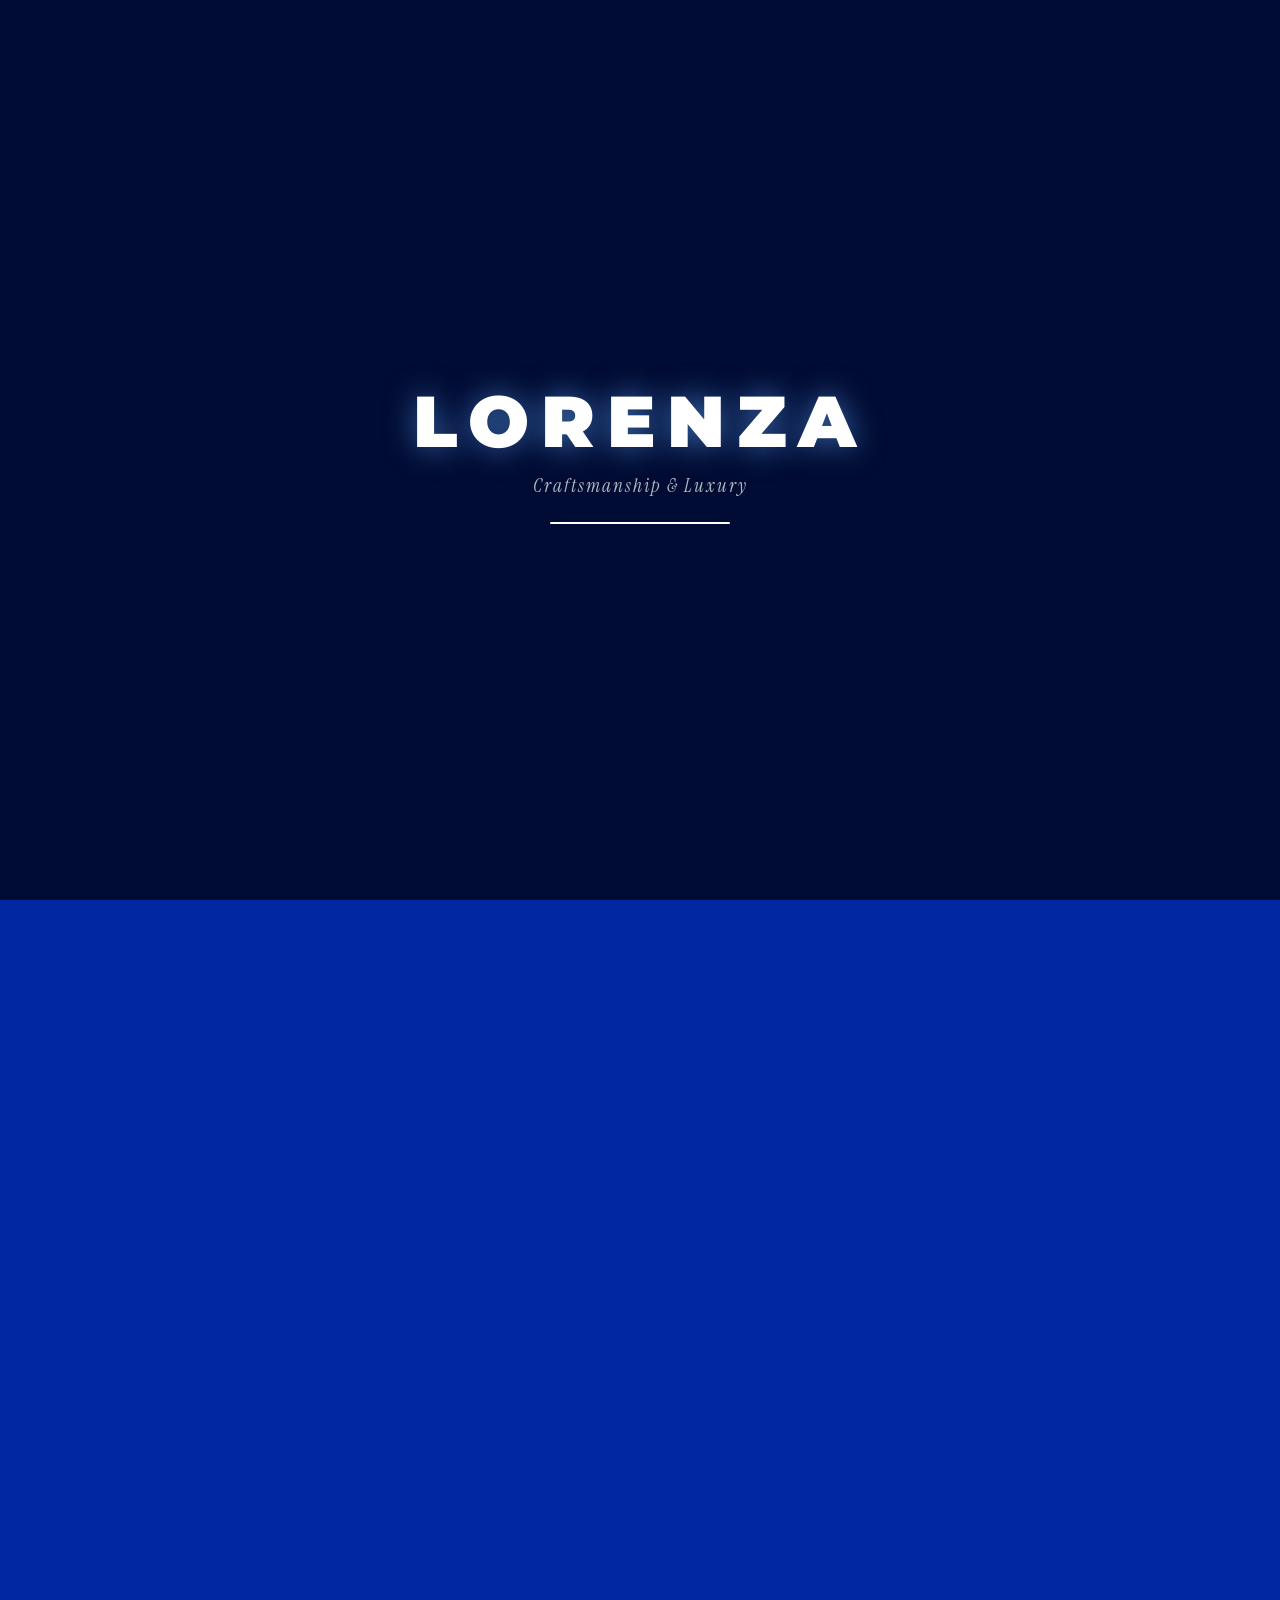
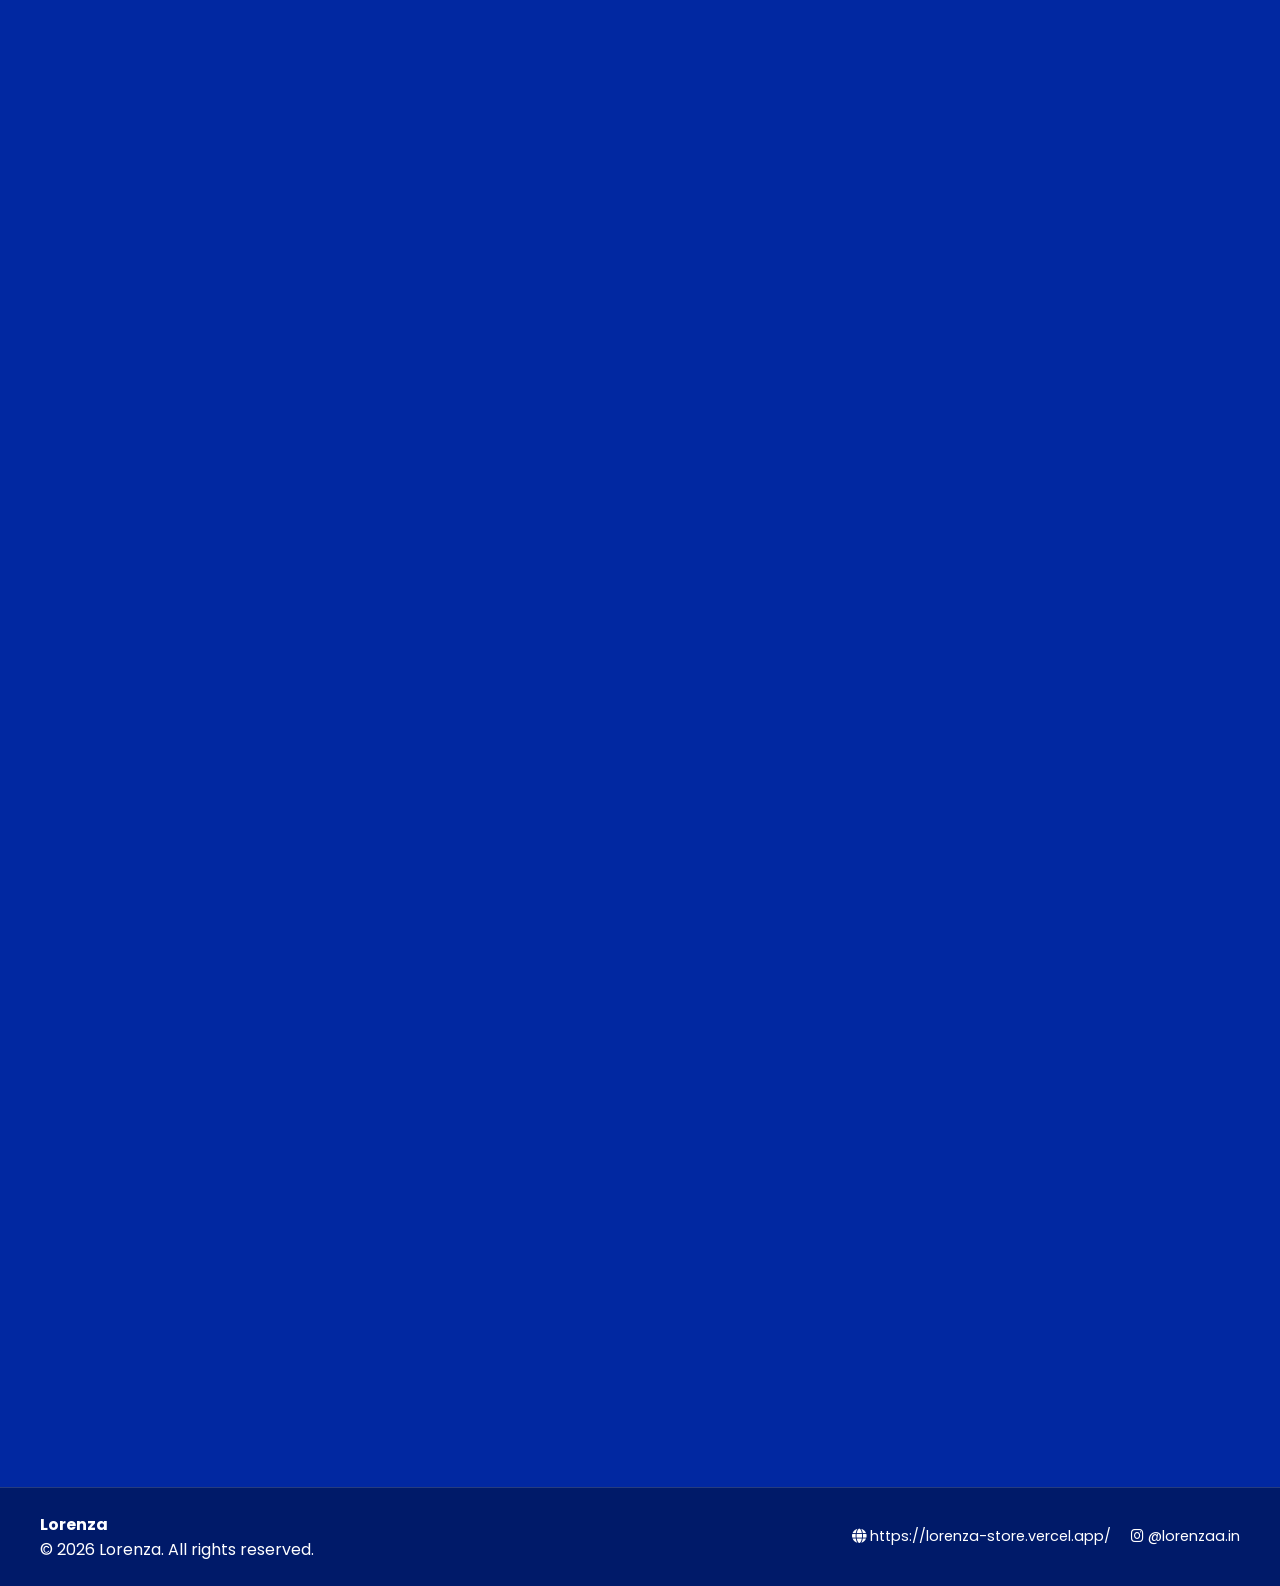
==== commit 1a50309d: "Update index.html" ====
--- a/index.html
+++ b/index.html
@@ -65,7 +65,7 @@
         
         <div class="hero-actions">
             <a href="#products" class="btn btn-primary">Shop New Arrivals <i class="fa-solid fa-arrow-right"></i></a>
-            <a href="#reviews" class="btn btn-secondary">Client Feedback</a>
+            <a href="#reviews" class="btn btn-secondary">Customer Reviews</a>
         </div>
     </section>
 
@@ -84,7 +84,7 @@
     <!-- 2. Featured Products Section -->
     <section class="products-section reveal" id="products">
         <div class="section-header">
-            <h2>Curated Collection</h2>
+            <h2>Our Collection</h2>
             <p>Handcrafted quality and modern luxury delivered straight to your door.</p>
         </div>
 
@@ -129,7 +129,7 @@
                         <img src="https://images.unsplash.com/photo-1534528741775-53994a69daeb?q=80&w=200&auto=format&fit=crop" alt="Sophia Lin" class="reviewer-avatar">
                         <div>
                             <strong>Sophia Lin</strong>
-                            <span class="reviewer-location">London, UK</span>
+                            <span class="reviewer-location">Chennai, India</span>
                         </div>
                     </div>
                     <span class="verified-badge"><i class="fa-solid fa-circle-check"></i> Verified Buyer</span>
@@ -153,7 +153,7 @@
                         <img src="https://images.unsplash.com/photo-1507003211169-0a1dd7228f2d?q=80&w=200&auto=format&fit=crop" alt="David Miller" class="reviewer-avatar">
                         <div>
                             <strong>David Miller</strong>
-                            <span class="reviewer-location">Toronto, Canada</span>
+                            <span class="reviewer-location">Palakkad, India</span>
                         </div>
                     </div>
                     <span class="verified-badge"><i class="fa-solid fa-circle-check"></i> Verified Buyer</span>
@@ -177,7 +177,7 @@
                         <img src="https://images.unsplash.com/photo-1517841905240-472988babdf9?q=80&w=200&auto=format&fit=crop" alt="Priya Sharma" class="reviewer-avatar">
                         <div>
                             <strong>Priya Sharma</strong>
-                            <span class="reviewer-location">Bengaluru, India</span>
+                            <span class="reviewer-location">Malappuram, India</span>
                         </div>
                     </div>
                     <span class="verified-badge"><i class="fa-solid fa-circle-check"></i> Verified Buyer</span>
@@ -262,7 +262,7 @@
             <p>© 2026 Lorenza. All rights reserved.</p>
         </div>
         <div class="footer-links">
-            <a href="https://www.lorenza.com" target="_blank"><i class="fa-solid fa-globe"></i> www.lorenza.com</a>
+            <a href="https://lorenza-store.vercel.app/" target="_blank"><i class="fa-solid fa-globe"></i> https://lorenza-store.vercel.app/</a>
             <a href="https://instagram.com/lorenzaa.in" target="_blank"><i class="fa-brands fa-instagram"></i> @lorenzaa.in</a>
         </div>
     </footer>
